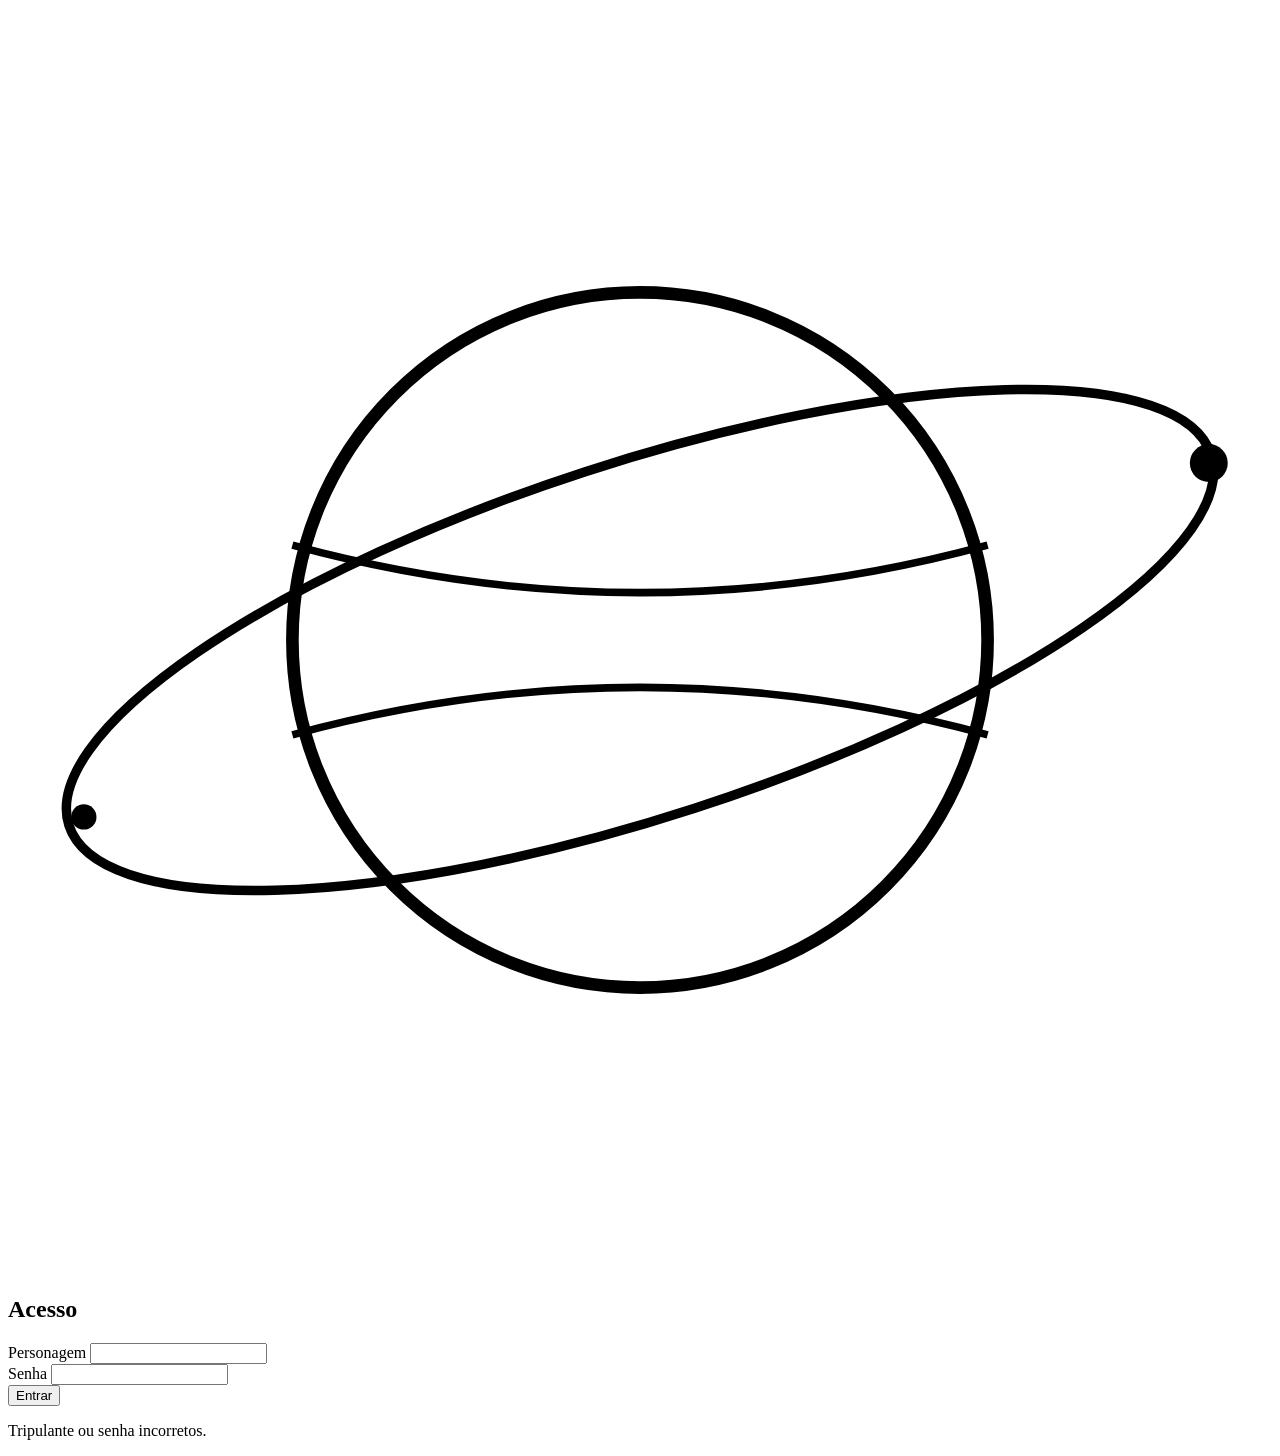
==== blogSingularidade/index.html @ 73513c27 "Feat: Primeira versao do HTML da pagina de index de login" ====
<!DOCTYPE html>
<html lang="pt-BR">

<head>
    <meta charset="UTF-8">
    <meta name="viewport" content="width=device-width, initial-scale=1.0">
    <title>Acesso — Diário da Campanha</title>
    <link rel="stylesheet" href="estilo.css">
</head>

<body>
    <main>
        <div class="fichaContainer estreita">
            <span class="marca tl"></span>
            <span class="marca tr"></span>
            <span class="marca bl"></span>
            <span class="marca br"></span>

            <div class="tela">
                <svg class="planeta" viewBox="0 0 200 200" aria-hidden="true">
                    <circle cx="100" cy="100" r="55" fill="none" stroke="currentColor" stroke-width="2" />
                    <path d="M 45 85 Q 100 100 155 85" fill="none" stroke="currentColor" stroke-width="1.2" />
                    <path d="M 45 115 Q 100 100 155 115" fill="none" stroke="currentColor" stroke-width="1.2" />
                    <ellipse cx="100" cy="100" rx="95" ry="28" fill="none" stroke="currentColor" stroke-width="1.5" transform="rotate(-18 100 100)" />
                    <circle cx="190" cy="72" r="3" fill="currentColor" />
                    <circle cx="12" cy="128" r="2" fill="currentColor" />
                </svg>

                <h2>Acesso</h2>

                <form id="form-login" class="login-form" autocomplete="off">
                    <div class="bloco">
                        <label for="nome">Personagem</label>
                        <input type="text" id="nome" class="campo-linha" autocomplete="off" required>
                    </div>
                    <div class="bloco">
                        <label for="senha">Senha</label>
                        <input type="password" id="senha" class="campo-linha" autocomplete="off" required>
                    </div>
                    <button type="submit" class="btn-cyber">Entrar</button>
                    <p id="mensagem-erro" class="mensagem-erro">Tripulante ou senha incorretos.</p>
                </form>
            </div>
        </div>
    </main>

    <script src="login.js" defer></script>
</body>

</html>
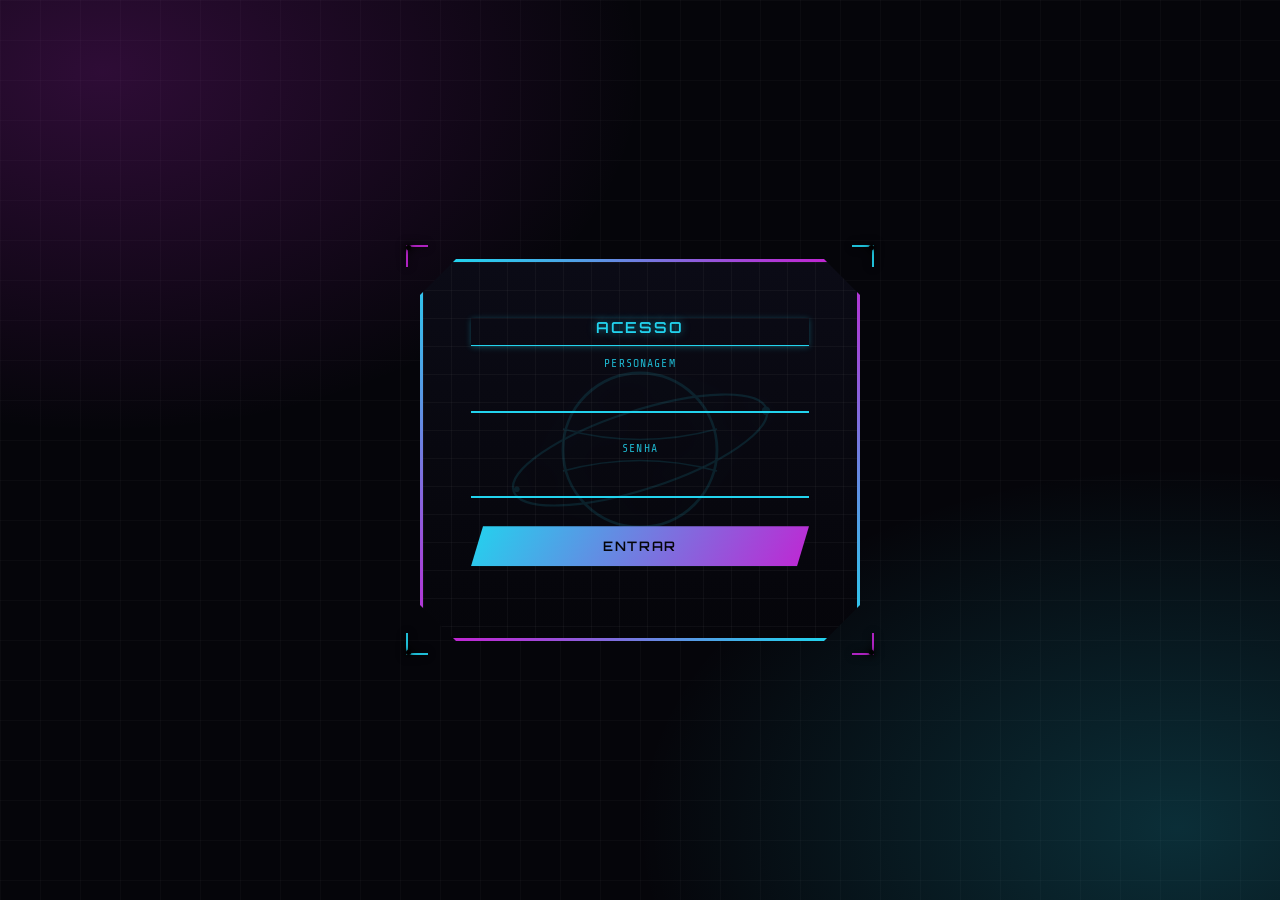
==== commit 22553723: "Feat: Atualiza HTML da pagina de login" ====
--- a/blogSingularidade/index.html
+++ b/blogSingularidade/index.html
@@ -5,7 +5,7 @@
     <meta charset="UTF-8">
     <meta name="viewport" content="width=device-width, initial-scale=1.0">
     <title>Acesso — Diário da Campanha</title>
-    <link rel="stylesheet" href="estilo.css">
+    <link rel="stylesheet" href="./estilo.css?v=20261001-3">
 </head>
 
 <body>
@@ -44,7 +44,7 @@
         </div>
     </main>
 
-    <script src="login.js" defer></script>
+    <script src="./login.js" defer></script>
 </body>
 
 </html>
--- a/blogSingularidade/estilo.css
+++ b/blogSingularidade/estilo.css
@@ -0,0 +1,345 @@
+@import url('https://fonts.googleapis.com/css2?family=Orbitron:wght@500;700;900&family=Share+Tech+Mono&display=swap');
+
+:root {
+    --painel: #0b0b16;
+    --tinta: #e4e4e4;
+    --ciano: #22d3ee;
+    --magenta: #c026d3;
+    --linha: rgba(148, 226, 245, 0.16);
+    --erro: #ff5577;
+}
+
+* {
+    box-sizing: border-box;
+}
+
+body {
+    margin: 0;
+    min-height: 100vh;
+    font-family: 'Share Tech Mono', monospace;
+    background-color: #05050a;
+    background-image:
+        radial-gradient(ellipse 900px 600px at 8% 8%, rgba(192, 38, 211, 0.22), transparent 60%),
+        radial-gradient(ellipse 900px 600px at 92% 92%, rgba(34, 211, 238, 0.2), transparent 60%),
+        linear-gradient(rgba(255, 255, 255, 0.025) 1px, transparent 1px),
+        linear-gradient(90deg, rgba(255, 255, 255, 0.025) 1px, transparent 1px);
+    background-size: auto, auto, 40px 40px, 40px 40px;
+    background-attachment: fixed;
+}
+
+main {
+    display: flex;
+    justify-content: center;
+    align-items: center;
+    min-height: 100vh;
+    padding: 3.5rem 1rem;
+}
+
+.link-utilitario,
+.link-inline {
+    font-family: 'Share Tech Mono', monospace;
+    color: var(--ciano);
+    text-decoration: none;
+    opacity: 0.85;
+    transition: opacity 0.15s ease;
+}
+.link-utilitario:hover,
+.link-inline:hover {
+    opacity: 1;
+}
+
+.fichaContainer {
+    position: relative;
+    width: min(900px, 100%);
+}
+.fichaContainer.estreita {
+    width: min(440px, 100%);
+}
+
+/* o "tablet" em si: painel escuro, borda em degradê neon e cantos chanfrados */
+.tela {
+    position: relative;
+    padding: 3.5rem 3rem 2.5rem;
+    color: var(--tinta);
+    background:
+        linear-gradient(180deg, var(--painel), #05050a) padding-box,
+        conic-gradient(from 45deg, var(--magenta), var(--ciano), var(--magenta), var(--ciano), var(--magenta)) border-box;
+    border: 3px solid transparent;
+    clip-path: polygon(
+        36px 0, calc(100% - 36px) 0, 100% 36px,
+        100% calc(100% - 36px), calc(100% - 36px) 100%, 36px 100%,
+        0 calc(100% - 36px), 0 36px
+    );
+    filter: drop-shadow(0 0 16px rgba(192, 38, 211, 0.35)) drop-shadow(0 0 24px rgba(34, 211, 238, 0.25));
+    animation: respirar 4s ease-in-out infinite;
+}
+
+@keyframes respirar {
+    0%, 100% { filter: drop-shadow(0 0 14px rgba(192, 38, 211, 0.3)) drop-shadow(0 0 20px rgba(34, 211, 238, 0.2)); }
+    50% { filter: drop-shadow(0 0 22px rgba(192, 38, 211, 0.5)) drop-shadow(0 0 30px rgba(34, 211, 238, 0.38)); }
+}
+
+/* grade sutil de fundo, tipo tela ligada */
+.tela::after {
+    content: "";
+    position: absolute;
+    inset: 0;
+    background-image:
+        linear-gradient(rgba(255, 255, 255, 0.035) 1px, transparent 1px),
+        linear-gradient(90deg, rgba(255, 255, 255, 0.035) 1px, transparent 1px);
+    background-size: 28px 28px;
+    z-index: -1;
+    pointer-events: none;
+}
+
+/* nós de circuito soltos nos cantos, por fora do painel chanfrado */
+.marca {
+    position: absolute;
+    width: 22px;
+    height: 22px;
+    border-width: 2px;
+    border-style: solid;
+    opacity: 0.9;
+    filter: drop-shadow(0 0 5px currentColor);
+}
+.marca.tl { top: -14px; left: -14px; border-color: var(--magenta); border-right: none; border-bottom: none; }
+.marca.tr { top: -14px; right: -14px; border-color: var(--ciano); border-left: none; border-bottom: none; }
+.marca.bl { bottom: -14px; left: -14px; border-color: var(--ciano); border-right: none; border-top: none; }
+.marca.br { bottom: -14px; right: -14px; border-color: var(--magenta); border-left: none; border-top: none; }
+
+.marca::before {
+    content: "";
+    position: absolute;
+    width: 5px;
+    height: 5px;
+    border-radius: 50%;
+    background: currentColor;
+    box-shadow: 0 0 6px currentColor, 0 0 2px currentColor;
+}
+.marca.tl::before { top: -2px; left: -2px; }
+.marca.tr::before { top: -2px; right: -2px; }
+.marca.bl::before { bottom: -2px; left: -2px; }
+.marca.br::before { bottom: -2px; right: -2px; }
+
+/* logo do planeta, atrás de todo o conteúdo */
+.planeta {
+    position: absolute;
+    top: 50%;
+    left: 50%;
+    transform: translate(-50%, -50%);
+    width: 280px;
+    height: 280px;
+    color: var(--ciano);
+    opacity: 0.12;
+    z-index: -1;
+    pointer-events: none;
+    filter: drop-shadow(0 0 14px rgba(34, 211, 238, 0.5));
+}
+
+h1, h2 {
+    font-family: 'Orbitron', sans-serif;
+    font-weight: 600;
+    letter-spacing: 0.14em;
+    text-transform: uppercase;
+    color: var(--ciano);
+    text-shadow: 0 0 8px rgba(34, 211, 238, 0.55);
+}
+
+h2 {
+    font-size: 0.95rem;
+    text-align: center;
+    margin: 0 0 0.7rem;
+    padding-bottom: 0.5rem;
+    border-bottom: 1px solid var(--ciano);
+    box-shadow: 0 1px 6px rgba(34, 211, 238, 0.3);
+}
+
+.bloco {
+    margin-bottom: 1.8rem;
+}
+
+.campo-linha {
+    display: block;
+    width: 100%;
+    background: transparent;
+    border: none;
+    border-bottom: 2px solid var(--ciano);
+    text-align: center;
+    font-family: inherit;
+    font-size: 1.1rem;
+    font-weight: 500;
+    letter-spacing: 0.03em;
+    color: var(--tinta);
+    padding: 0.5rem 0;
+}
+
+.campo-linha::placeholder,
+.campo-pautado::placeholder {
+    color: var(--tinta);
+    opacity: 0.35;
+}
+
+.campo-linha:focus-visible,
+.campo-pautado:focus-visible {
+    outline: none;
+    box-shadow: 0 2px 10px rgba(34, 211, 238, 0.5);
+}
+
+/* efeito de "folha pautada" atrás do texto, acompanha o textarea ao rolar */
+.campo-pautado {
+    display: block;
+    width: 100%;
+    resize: vertical;
+    background-color: transparent;
+    border: none;
+    margin: 0;
+    padding: 0;
+    font-family: inherit;
+    font-size: 17px;
+    font-weight: 500;
+    text-align: center;
+    color: var(--tinta);
+    line-height: 30px;
+    background-image: repeating-linear-gradient(
+        to bottom,
+        transparent,
+        transparent 29px,
+        var(--linha) 29px,
+        var(--linha) 30px
+    );
+    background-attachment: local;
+}
+
+/* ── login ── */
+.login-form {
+    text-align: center;
+}
+.login-form label {
+    display: block;
+    margin-bottom: 0.3rem;
+    font-size: 0.72rem;
+    letter-spacing: 0.1em;
+    text-transform: uppercase;
+    color: var(--ciano);
+    opacity: 0.85;
+}
+
+.mensagem-erro {
+    margin: 1rem 0 0;
+    min-height: 1.2em;
+    text-align: center;
+    font-size: 0.82rem;
+    letter-spacing: 0.03em;
+    color: var(--erro);
+    text-shadow: 0 0 8px rgba(255, 85, 119, 0.6);
+    opacity: 0;
+    transition: opacity 0.15s ease;
+}
+.mensagem-erro.visivel {
+    opacity: 1;
+}
+
+/* ── botão ── */
+.btn-cyber {
+    display: block;
+    width: 100%;
+    margin-top: 0.6rem;
+    padding: 0.75rem 1.4rem;
+    font-family: 'Orbitron', sans-serif;
+    font-size: 0.82rem;
+    font-weight: 600;
+    letter-spacing: 0.12em;
+    text-transform: uppercase;
+    color: #05050a;
+    background: linear-gradient(120deg, var(--ciano), var(--magenta));
+    border: none;
+    cursor: pointer;
+    clip-path: polygon(12px 0, 100% 0, calc(100% - 12px) 100%, 0 100%);
+    box-shadow: 0 0 12px rgba(34, 211, 238, 0.4);
+    transition: filter 0.15s ease, box-shadow 0.15s ease;
+}
+.btn-cyber:hover {
+    filter: brightness(1.15);
+    box-shadow: 0 0 18px rgba(192, 38, 211, 0.55);
+}
+.btn-cyber:active {
+    filter: brightness(0.95);
+}
+
+/* ── cabeçalho do blog ── */
+.cabecalho-blog {
+    display: flex;
+    justify-content: space-between;
+    align-items: baseline;
+    flex-wrap: wrap;
+    gap: 0.6rem;
+    margin-bottom: 2.2rem;
+}
+.cabecalho-blog h1 {
+    margin: 0;
+    font-size: 1.15rem;
+}
+.cabecalho-blog .usuario {
+    font-size: 0.78rem;
+    letter-spacing: 0.04em;
+    color: var(--tinta);
+    opacity: 0.85;
+}
+.cabecalho-blog .usuario strong {
+    color: var(--magenta);
+    text-shadow: 0 0 6px rgba(192, 38, 211, 0.5);
+}
+
+/* ── lista de posts ── */
+.posts-lista .carregando {
+    text-align: center;
+    opacity: 0.6;
+    font-size: 0.85rem;
+}
+
+.post-card {
+    position: relative;
+    margin-bottom: 1.4rem;
+    padding: 1.1rem 1.3rem;
+    border: 1px solid var(--linha);
+    border-left: 3px solid var(--ciano);
+    background: rgba(255, 255, 255, 0.02);
+}
+.post-card h3 {
+    margin: 0 0 0.35rem;
+    font-family: 'Orbitron', sans-serif;
+    font-size: 0.95rem;
+    letter-spacing: 0.04em;
+    color: var(--tinta);
+}
+.post-meta {
+    margin: 0 0 0.8rem;
+    font-size: 0.72rem;
+    letter-spacing: 0.06em;
+    text-transform: uppercase;
+    color: var(--magenta);
+}
+.post-conteudo {
+    margin: 0;
+    line-height: 1.65;
+    white-space: pre-wrap;
+    font-size: 0.95rem;
+}
+
+@media (max-width: 640px) {
+    .planeta {
+        width: 180px;
+        height: 180px;
+    }
+    .tela {
+        padding: 3rem 1.6rem 2rem;
+        clip-path: polygon(
+            22px 0, calc(100% - 22px) 0, 100% 22px,
+            100% calc(100% - 22px), calc(100% - 22px) 100%, 22px 100%,
+            0 calc(100% - 22px), 0 22px
+        );
+    }
+    .cabecalho-blog {
+        flex-direction: column;
+    }
+}
